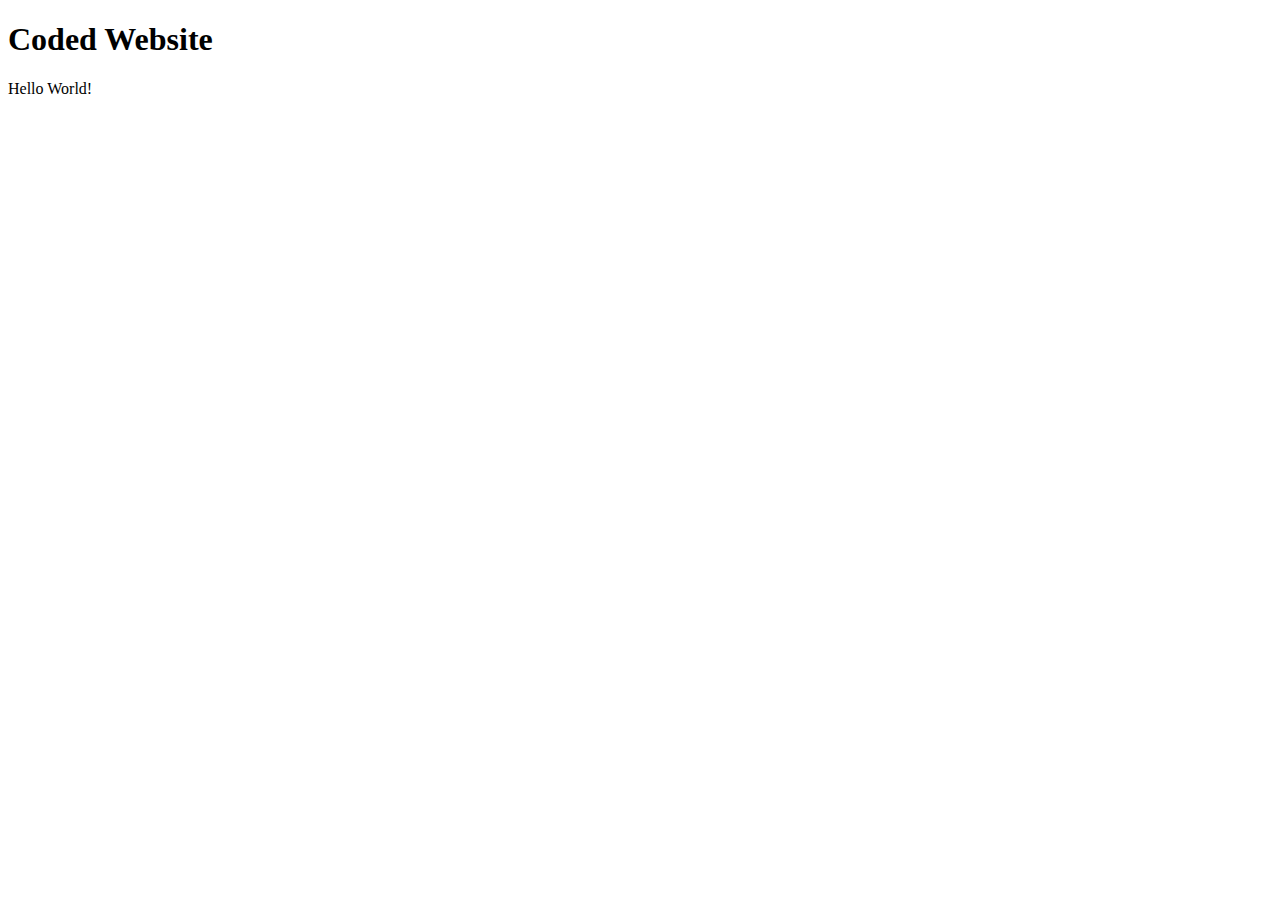
==== index.html @ 1736157b "new index.html file create" ====
<!DOCTYPE html>
        <head>
            <title>Rahul Shah's Webpage</title>
            
        </head>

        <body>
            <h1>Coded Website</h1>
            <p>Hello World!</p>
        </body>




</html>
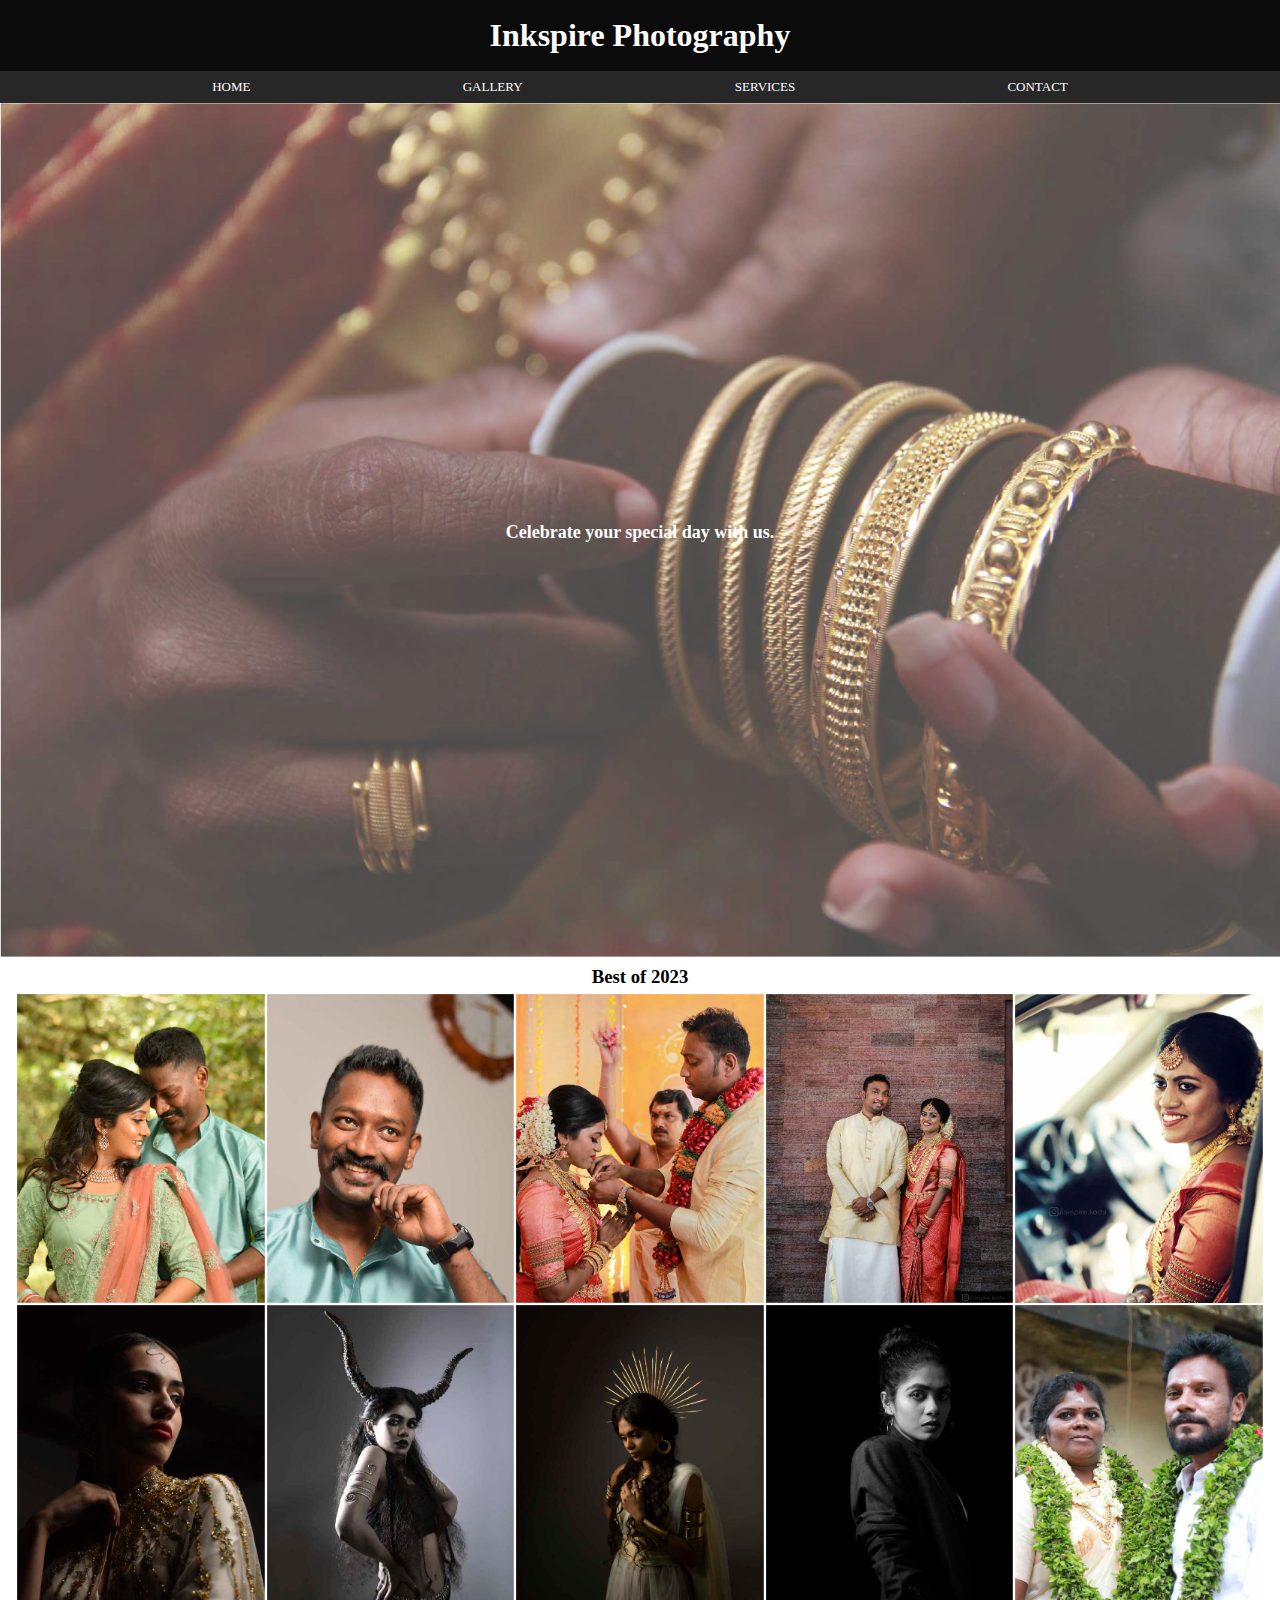
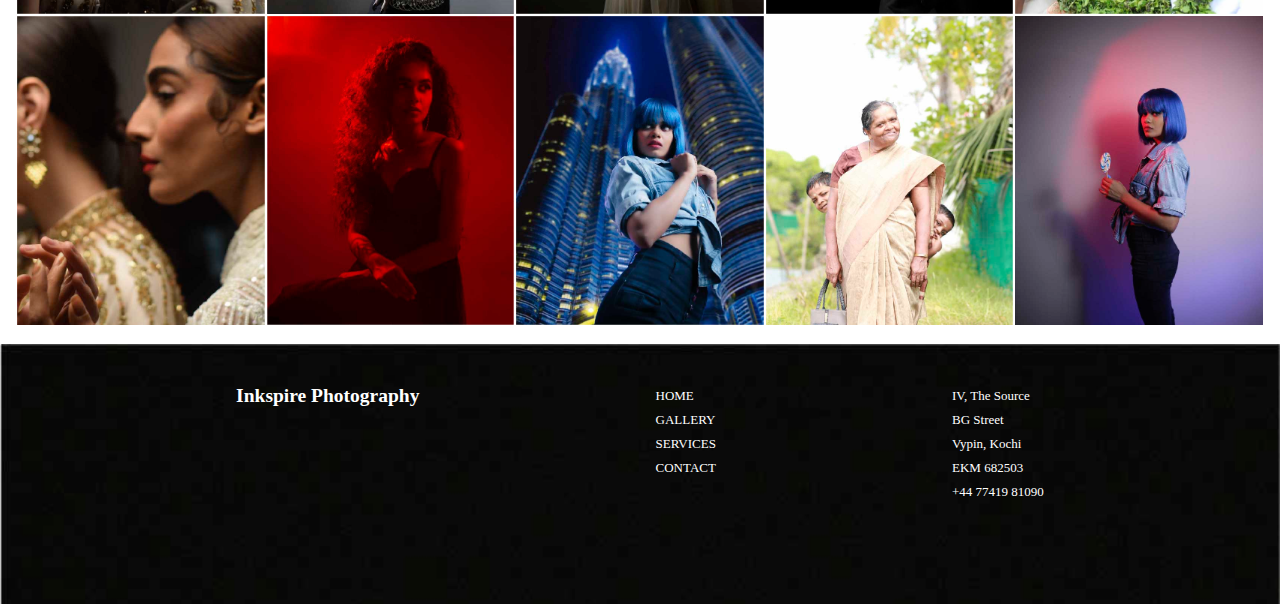
==== commit c81bbfaf: "induvidual files" ====
--- a/index.html
+++ b/index.html
@@ -1,15 +1,102 @@
-<!DOCTYPE html>
-        <head>
-            <title>Rahul Shah's Webpage</title>
-            
-        </head>
+<!DOCTYPE html>     <!--Programming language declaration -->
+<html lang="en"> <!-- User language -->
 
-        <body>
-            <h1>Coded Website</h1>
-            <p>Hello World!</p>
+<head>
+    <title>Home | Inkspire</title> <!-- Name of the web page -->
+    <link rel="stylesheet" href="style.css"> <!--Linking cascading stylesheet-->
+    <meta charset="utf-8">
+</head>
+
+<body>
+    <!--HEADER -->
+    <header> <!-- Website name -->
+        <h1>Inkspire Photography</h1>
+    </header>
+
+    <!--NAVIGATION BAR -->
+    <nav class="topnavbar"> 
+        <div class="navbar"> <!-- div containing Navigation elements  -->
+        <ul class="navlist"> <!--elements are declared inside the <ul> tag as child elements <li>  -->
+            <li><a href="index.html">HOME</a></li> <!-- Each <li> tag is added with a <a> tag to direct users to appropriate pages  -->
+            <li class="dropdowngallery"> <a href="gallery.html">GALLERY</a> <!-- For example, <a> directs users to gallery.html upon click on "Gallery" defined within the nav bar. -->
+                <div class="gallerylist"> <!-- Drop-down div is nested within <li> element  -->    
+                    <a href="gallery.html#gallery1">WEDDINGS</a> <!-- Redirects users to Sub-category 1 (defined as ID "gallery1") in gallery.html -->                          
+                    <a href="gallery.html#gallery2">PORTFOLIO</a><!-- Redirects users to sub-category 2 (defined as ID "gallery2") in gallery.html -->
+                </div> <!-- Drop-down "gallerylist" <div> will only be visible upon hover by applying CSS hover property.  -->
+            </li>
+            <li><a href="services.html">SERVICES</a></li> <!--Redirects users to services.html  -->
+            <li><a href="contact.html">CONTACT</a></li><!-- Redirects users to contact.html -->
+            </ul> 
+        </div>
+    </nav>
+
+    <!--WELCOME BANNER -->
+    <div class="bannercontainer">
+        <div class="bannerimage">  <!-- Banner image that will be reduced of opacity using CSS (opacity 50%)-->
+            <img src="images/Artboard 34-20.jpg" alt="welcome banner">
+        </div>
+
+        <div class="bannertext"> <!-- Adding text that will be applied on top of bannerimage, the div above.  -->
+            <p>Celebrate your special day with us.</p>
+        </div>
+    </div>
+
+    <!-- Home Gallery -->
+    <section class="homegallery">
+    <h3>Best of 2023</h3>
+        <div class="homegallerygrid"> <!-- div used as FLEXBOX -->
+            <!--Images are added to "homegallerygrid" div using img tags.
+                Images used in this gallery are all of the same aspect ratio.  -->
+            <img src="images/img1.jpg" alt="image1">
+            <img src="images/img2.jpg" alt="image2">
+            <img src="images/img14.jpg" alt="image3">
+            <img src="images/img11.jpg" alt="image 4">
+            <img src="images/img10.jpg" alt="image1">
+            <img src="images/img15.jpg" alt="image2">
+            <img src="images/img13.jpg" alt="image3">
+            <img src="images/img12.jpg" alt="image 4">
+            <img src="images/img9.jpg" alt="image1">
+            <img src="images/img8.jpg" alt="image2">
+            <img src="images/img7.jpg" alt="image3">
+            <img src="images/img6.jpg" alt="image 4">
+            <img src="images/img5.jpg" alt="image3">
+            <img src="images/img4.jpg" alt="image1">
+            <img src="images/img3.jpg" alt="image2">
+        </div>    <!-- Flexbox ends -->
+        </section>    
+        <br>
+
+        <!-- FOOTER  -->
+        <footer>
+            <div class="footercontainer"> <!-- Main Footer Container  (Parent)-->
+                <div class="footerlogo"> <!-- Footer Child container 1 -->
+                    <ul>    
+                    <li>    <h2>Inkspire Photography</h2> </li>
+                    </ul>
+                </div>    
+                <div class="footernav"><ul> <!--Footer child container 2. Basic Navigation pages listed-->
+                    <li><a href="index.html">HOME</a></li>
+                    <li><a href="gallery.html">GALLERY</a></li>
+                    <li><a href="services.html">SERVICES</a></li>
+                    <li><a href="contact.html">CONTACT</a></li>
+                    </ul>               
+                </div>
+                
+                <div class="footaddress"> <!--Footer child container 3  --> 
+                    <!-- Mailing address of client  -->
+                        <!-- <ul> is more convenient in this footer scenario over the regular <p> tag as this
+                                offers-->
+                    <ul><li>IV, The Source</li> 
+                    <li>BG Street</li>
+                    <li>Vypin, Kochi</li>
+                    <li>EKM 682503</li>
+                    <li>+44 77419 81090</li>
+                    </ul>
+                </div>
+                
+        
+            </div><!-- Main Footercontainer close here-->
+               
+        </footer>
         </body>
-
-
-
-
-</html>
+        </html>--- a/style.css
+++ b/style.css
@@ -0,0 +1,464 @@
+*{
+margin: 0; /* All elements by default will not have margins    */
+padding: 0; /* All elements by default will not have padding   */
+box-sizing: border-box; /* To have control over width and height of elements */
+}
+body {
+    background-color: rgb(255, 255, 255);
+}
+/*________________HOMEPAGE ________________________*/
+/*HEADER*/
+header{
+    background-color: rgb(11, 11, 11);  /* applies background color  */
+    padding: 2px;   /* padding for the header */
+    justify-content: center; /* Centre alignment */
+    text-align: center;
+    
+}   
+header h1 { /* Heading styling for colour, alignment and padding */
+    color: rgb(255, 255, 255);
+    padding-top: 15px;
+    padding-bottom: 15px;
+    justify-content: center;
+}
+
+/*NAVIGATION BAR*/
+.topnavbar { 
+    
+    background-color: rgb(39, 39, 39);
+    z-index: 4; /* keeps .topnavbar on the highest Z-index assigned in this website (4)
+                Highest z-index number will allow the element to stay on top, above all other elements. */
+    position: sticky; /* Allows the nav bar to stick the top even when it is scrolled past */
+    top: 0; /* the sticking position is set to top:0; meaning, no space will be left from the top and the element sticks to the top most part of the viewport  */
+    width: 100%;
+    padding-top: 8px;
+    padding-bottom: 8px;
+}
+
+.navbar {
+    display: flex; /*child elements flex and form row */
+}
+
+.topnavbar a { /* navigation bar anchor tag style */
+
+    display: block;
+    color: white;
+    font-size: small;
+    text-decoration: none;
+}   
+
+.topnavbar a:hover { /* navigation bar interaction upon hover */
+    background-color: rgb(63, 63, 63);
+    
+}
+
+.navlist {  
+    display: flex; /* all the <li> elements within this unordered list class flexes in row */
+    list-style-type: none; /* the default decoration for list items are  removed (bullet points) */
+    justify-content:space-evenly;                   /*Justify content was used instead of regular padding so the nav bar elements maintains the set distance ratio across different devices */
+    width: 100%;                                    /*Navlist takes up 100% width of the viewport */
+    
+}
+
+.gallerylist {          /*This list is set to invisible by default */
+    display: none;      /* hides the div in normal state */
+    position: absolute;  /* sets the position to absolute  */
+    background-color: rgb(39, 39, 39);;
+    min-width: 160px;
+   z-index: 2;      /* z-index is higher than 1. this div will be displayed above all other elements. Only exceptions are elements that have been assigned a higher z-index. */
+}
+
+.dropdowngallery:hover .gallerylist {
+    display: block; /* upon hover on top of .dropdowngallery, the div .gallerylist will be displaye - giving two options for users. */
+}       
+
+/*BANNER*/
+
+.bannercontainer {          /* Style for the banner container */
+    position: relative;     /* Sets the position to relative for absolute positioning of text */
+    text-align: center;     /* Center-align the text */
+}
+
+
+.bannerimage img {          /* Style for the banner image */
+    width: 100%;            /* Makes the image take up the full width of the parent element */
+    height: auto;           /* Maintains the image's aspect ratio */
+    opacity: 70%;           /* reduces opacity of the banner image - this helps increase the visibilty of .bannertext elements. In this case, the website greeting.  */
+}
+.bannertext {
+    position: absolute;     /* position is set absolute with respect to it's parent element */
+    top: 50%;               /* positioning with respect to parent element */
+    left: 50%;
+    transform: translate(-50%, -50%); /* centres the div */
+	font-size:large;        /* font styling  */
+	font-weight: bold;
+	color: #fff;
+	text-align: center;     /* positioning text to the centre  */
+  }
+
+
+/*HOMEPAGE_GALLERY*/
+.homegallery h3{   /* aligning the heading to the centre  */
+    text-align: center;  
+    padding: 5px;
+}
+.homegallerygrid{
+display: flex;      /* all images inside the div are flexing  */
+flex-wrap: wrap;    /* wrapping allows the overflowing elements to wrap and fall in the next line and eliminates the horizontal scroll bar  */
+justify-content: center; /* the container's content are centred  */
+	
+}
+.homegallerygrid img{
+    width: 19.5%; /* This width dictates how many columns will be formed. in this case, 5 columns will be the result.  */
+                    /*  5 columns will appear by default (screens of 901 pixels or above) */
+    padding: 1px;
+	
+    
+}
+
+
+footer
+	{
+
+	/*	Inserting background image : https://www.w3schools.com/css/css3_backgrounds.asp*/
+		background-image: url("images/Artboard 40-20.jpg");  /* foter background added through stylesheet.   */
+ 		background-size: cover;        
+		background-repeat: no-repeat; /*background set to not repeat to have just one large image instead of repitition  */
+		height: 260px; 
+		text-align: left; /* aligns the text to the left */
+		color: white;
+		
+
+	}
+
+footer .footercontainer /* contains all elements of footer  */
+{
+	padding-top:40px;
+    display: flex; /* all child elements of footer flex  */
+    justify-content: space-evenly; /* spacing is evened out and looks neat  */
+    
+}
+
+footer ul li a
+{   /* anchor tags styling */
+	text-decoration:none;
+	color:white;cursor: pointer; /* changes the cursor to pointer  */
+	text-align: left;
+    font-size: small;
+}
+footer ul li a:hover
+{
+	color: gold; /* changing color upon hover */
+}
+footer ul  /* unordered list elements (footer) styling  */
+{ 
+    list-style:none; /* removes bullet points  */
+	padding:0;
+    font-size: small;
+}
+
+
+footer ul li
+{
+	
+	line-height: 24px; /* spaces between lines of .li elemets */
+	
+}
+
+/*media quiery that makes the webpage responsive to screens of widths between 420px & 600px  */
+@media (min-width: 420px) and (max-width:600px) /* HOME PAGE - MOBILE DEVICES__ */                        /*MOBILE SCREEN*/
+    {
+        .homegallerygrid
+            {
+            display: flex;
+            flex-wrap: wrap;
+            justify-content: center;
+            }
+            .homegallerygrid img{
+                width: 49.5%; 
+                height:fit-content;
+                padding: 1px;
+                
+            }  
+            .bannertext {
+               
+                font-size: 26px;
+               
+              }
+
+
+    }
+    
+    
+ /*media quiery that makes the wepage responsive to screens of width between 601px - 900px  */   
+    
+@media (min-width: 601px) and (max-width: 900px)    /* HOME-PAGE TABLET SCREEN */
+     
+    {
+        .homegallerygrid
+        {
+        display: flex;
+        flex-wrap: wrap;
+        justify-content: center;
+        }
+        .homegallerygrid img{
+            width: 32.5%; 
+            height:fit-content;
+            padding: 1px;
+            
+        }
+    }
+
+
+/*SERVICES PAGE_______*/
+#services { /* positioning */
+    position: relative;
+}
+
+#services h3{ /* font styling */
+    font-size: larger;
+    padding: 10px;
+    padding-top: 20px;
+    position: absolute;
+    top: 10px;
+    
+}
+
+.servicesgrid{
+    display: grid; /* displays grid */
+    grid-template-columns: repeat(3,1fr); /* displays child elements in 3 columns */
+    
+    align-items: end; /* all child elements sink to the bottom of the container. This is to achieve a design tactic, where the container looks like a bar graph and to make the diamond package appear more valuable in terms of service benefits  */
+    padding: 20px;
+    
+}
+
+.goldpack{ 
+    background-color: rgb(234, 234, 234);
+    padding: 10px;
+    
+    width: 90%;
+    border-radius: 5px;
+}
+.platinumpack{
+    background-color: rgb(237, 237, 237);
+    padding: 10px;
+    width: 90%;
+    border-radius: 5px;
+}
+.diamondpack{
+    background-color: rgb(228, 228, 228);
+    padding: 10px;
+    width: 90%;
+    border-radius: 5px;
+}
+.price{
+    margin-top: 5px;
+    background-color: gold;
+    border-radius: 3px;
+  
+  
+}
+
+.servicenote{
+    text-align: center;
+    padding: 5px;
+    background-color: blanchedalmond;
+}
+.servicenote p{
+    font-size: smaller; /* additional note in small text size related to pricing. */
+}
+
+
+
+/*_______________________GALLERY PAGE_____________*/
+#gallery1
+{
+    width: 100%;
+    margin:auto; /*centralizes the element*/
+    
+}
+
+.sectionheading h2{ 
+padding: 10px;
+}
+
+.photosection{ /* Section contains 4 child elements (.photocolumn) */
+    display: flex; /*  Child elements are flexed to form one row of 4 child elements*/
+    justify-content: center;
+    flex-wrap: wrap; /* wrap will be applied for smartphone and tablet screens according to the width adjustments that will be done for child elements as per requirement in tablet and smartphone screen widths */
+}
+.photocolumn { /* All 4 photocolumn elements are styled together   */
+display: flex; /* applied flex */
+flex-direction: column; /* turns the flex direction to column, making 4 columns  */
+width: 24.7%; /* defines the width of each column. Each column here takes 24.7%, resulting in four vertical columns to fall in place of the viewport.
+                This value will be changed according to varrying screen sizes to reduce the number of rows.  */
+padding-left: 2px;
+padding-right: 2px;
+
+}
+
+.photo{
+width: 100%; /* takes up the entire width of it's parent element, which is one column out of the total four columns */
+box-sizing: border-box;
+}
+
+.photo img{
+    width: 100%; /* image wide as parent container  */
+    height: auto;
+}
+.sttbutton{ /* the scroll to top button styling  */
+    text-align: center;
+    background-color:  rgb(11, 11, 11);
+    padding: 15px;
+  }
+
+  .sttbutton a{
+    color: white ;
+    padding: 15px;
+}
+
+.sttbutton a:hover {
+    color: gold;
+}
+
+@media (min-width: 420px) and (max-width:600px)                         /*MOBILE SCREEN*/
+/* GALLERY PAGE MEDIA QUERIES FOR SMARTPHONES*/ 
+{
+        .photocolumn {
+            
+            width:95%; /* Makes the .photocolumn div take up 95% of it's parent element.
+            This means that only one column can fit, the remaining .photocolumns will appear below as the user scrolls down.
+            This makes the layout responsive.  */
+    }
+    
+}
+    
+    
+@media (min-width: 601px) and (max-width: 900px)                        /* TABLET SCREEN */
+/*GALLERY PAGE FOR TABLETS  */     
+{
+
+.photocolumn {
+        width: 49.5%; /* makes the .photocolumn div take up 49.5% of it's parent container.
+        This results in two columns on the viewport, and the the remaining two columns appears below.
+        This makes the layout responsive  */
+    
+    }
+}
+/*_______CONTACTPAGE________ */
+
+.banner
+{
+    position: relative;
+}
+.banner, .banner img
+{
+	width:100%;
+    display: block;
+	
+}
+.banner:after
+{
+	clear: both;
+	display: block;
+	content: "";
+	
+}
+.bannerthree h2
+{
+	position: absolute;
+	top: 50%;
+	left: 50%;
+	transform: translate(-50%,50%);
+	font-size: large;
+	font-weight: bold;
+	color: #fff;
+	text-align: center;
+}
+
+/* CONTACT FORM  */
+/* referenced from https://www.w3schools.com/howto/howto_css_contact_form.asp */
+{font-family: Arial, Helvetica, sans-serif;} /* Font family for contact form */
+
+
+/*styling for text input fields    */
+input[type=text], select, textarea {
+    width: 100%;
+    padding: 12px;
+    border: 1px solid #ccc;
+    border-radius: 4px;
+    box-sizing: border-box;
+    margin-top: 6px;
+    margin-bottom: 16px;
+    resize: vertical;
+  }
+  
+  /*styling for email input fields    */
+  input[type=email], select, textarea {
+    width: 100%;
+    padding: 12px;
+    border: 1px solid #ccc;
+    border-radius: 4px;
+    box-sizing: border-box;
+    margin-top: 6px;
+    margin-bottom: 16px;
+    resize: vertical;
+  }
+
+ /*styling for submit button   */
+  input[type=submit] {
+    background-color:  rgb(11, 11, 11);
+    color: white;
+    padding: 12px 20px;
+    border: none;
+    border-radius: 4px;
+    cursor: pointer;
+  }
+  
+  input[type=submit]:hover { /* styling for submit button on hover  */
+    background-color:gold;
+  }
+  
+  .contactform{ /* styling for .contactform , the parent element containing the input form. */
+    justify-content: center; 
+    width: 100%;
+  }
+
+  .contactform h3{ /* alignment for heading  */
+    text-align: center;
+    padding: 15px;
+  }
+  .formcontainer { /* styling for .formcontainer, the input form  */
+    border-radius: 5px;
+    margin-left: auto; /* margin left and margin right on auto sets the div at the centre of it's parent element */
+    margin-right: auto;
+    background-color: #f2f2f2;
+    padding: 20px;
+    width: 65%;  /* width is set to 65% to leave blank space   */
+  }
+  
+        @media (min-width: 420px) and (max-width:600px)                         /*MOBILE SCREEN*/
+/* MEDIA QUERIES FOR SMARTPHONES*/ 
+{
+    .formcontainer { /* Form container takes up 95% of the viewport and maximises screen usage  */
+        width: 95%;
+      }
+      
+    
+}
+    
+    
+@media (min-width: 601px) and (max-width: 900px)       /* TABLET SCREEN */
+/*QUERIES FOR TABLETS  */     
+{
+    .formcontainer {
+        width: 75%; /* considerably less blank spaces on the sides compared to desktop screen width view. */
+      }
+     
+}
+            
+
+
+
+
